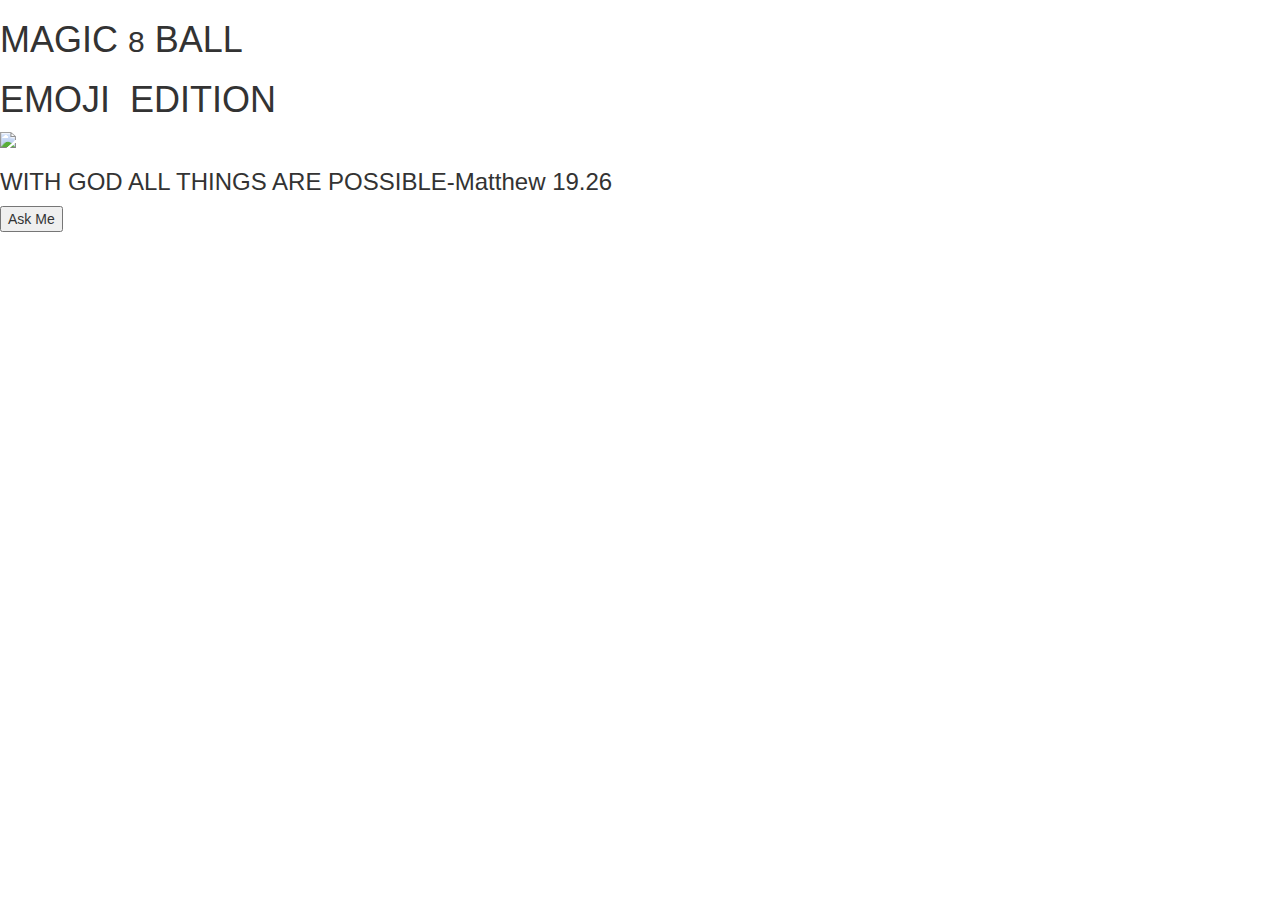
==== index.html @ ed42eb34 "8-Ball final project" ====
<!DOCTYPE html>
<html lang="en">

<head>
    <meta charset="utf-8">
    <meta http-equiv="X-UA-Compatible" content="IE=edge">
    <meta name="viewport" content="width=device-width, initial-scale=1">

    <title>8-BALL</title>

    <link href="https://cdn.jsdelivr.net/npm/bootstrap@5.1.3/dist/css/bootstrap.min.css" rel="stylesheet"
        integrity="sha384-1BmE4kWBq78iYhFldvKuhfTAU6auU8tT94WrHftjDbrCEXSU1oBoqyl2QvZ6jIW3" crossorigin="anonymous">
    <link rel="preconnect" href="https://fonts.googleapis.com">
    <link rel="preconnect" href="https://fonts.gstatic.com" crossorigin>
    <link href="https://fonts.googleapis.com/css2?family=Lato&family=Roboto+Slab&display=swap" rel="stylesheet">
    <link rel="stylesheet" href="https://maxcdn.bootstrapcdn.com/bootstrap/3.4.1/css/bootstrap.min.css">
    <link href='https://fonts.googleapis.com/css?family=Open+Sans:400italic,400,700|Montserrat:400,700' rel='stylesheet'
        type='text/css'>
    <link rel="stylesheet" href="css/styles2.css">

    <script src="https://ajax.googleapis.com/ajax/libs/jquery/3.6.0/jquery.min.js" defer></script>
    <script src="https://maxcdn.bootstrapcdn.com/bootstrap/3.4.1/js/bootstrap.min.js" defer></script>
    <script src='https://ajax.googleapis.com/ajax/libs/jquery/1.12.2/jquery.min.js' defer></script>
    <script src="https://ajax.googleapis.com/ajax/libs/jqueryui/1.11.3/jquery-ui.min.js" defer></script>
    <script src="https://cdn.jsdelivr.net/npm/bootstrap@5.1.3/dist/js/bootstrap.bundle.min.js"
        integrity="sha384-ka7Sk0Gln4gmtz2MlQnikT1wXgYsOg+OMhuP+IlRH9sENBO0LRn5q+8nbTov4+1p" crossorigin="anonymous"
        defer>
    </script>
    <script src="https://kit.fontawesome.com/16ef79e6fd.js" crossorigin="anonymous" defer></script>
</head>

<body>
    <div class="page">

        <header>
            <h1>MAGIC&nbsp;<span class="h2">8</span>&nbsp;BALL</h1>
        </header>

        <header>
            <h1>EMOJI&nbsp;&nbsp;EDITION</h1>
        </header>

        <div class="ball">
            <img id="8ball"
                src="https://s3.amazonaws.com/media.skillcrush.com/skillcrush/wp-content/uploads/2016/09/magic8ballQuestion.png">
            <p id="answer" class="answer hide">Answer </p>

            <div class="Circle">

            </div>
           <h3>WITH GOD ALL THINGS ARE POSSIBLE-Matthew 19.26</h3>
        </div>

        <div class="button">
            <button id="questionButton">Ask Me </button>
        </div>


        <script type="text/javascript">
            //Select the element on the page to interact with!

            let button = document.querySelector("button");
            let anwser = document.querySelector("#answer")

            // Add a click event to the button
            button.addEventListener("click", function () {

                //Create Array
                // Adding my Answers 
                const answers = [
                    "<span style='font-size:150px;'>&#128079;</span>",
                    "<span style='font-size:150px;'>&#128513;</span>",
                    "<span style='font-size:150px;'>&#128512;</span>",
                    "<span style='font-size:150px;'>&#128514;</span>",
                    "<span style='font-size:150px;'>&#128516;</span>",
                    "<span style='font-size:150px;'>&#128517;</span>",
                    "<span style='font-size:150px;'>&#128518;</span>",
                    "<span style='font-size:150px;'>&#128519;</span>",
                    "<span style='font-size:150px;'>&#128521;</span>",
                    "<span style='font-size:150px;'>&#128522;</span>",
                    "<span style='font-size:150px;'>&#128523;</span>",
                    "<span style='font-size:150px;'>&#128524;</span>",
                    "<span style='font-size:150px;'>&#128525;</span>",
                    "<span style='font-size:150px;'>&#128526;</span>",
                    "<span style='font-size:150px;'>&#128527;</span>",
                    "<span style='font-size:150px;'>&#128528;</span>",
                    "<span style='font-size:150px;'>&#128530;</span>",
                    "<span style='font-size:150px;'>&#128531;</span>",
                    "<span style='font-size:150px;'>&#128532;</span>",
                    "<span style='font-size:150px;'>&#128533;</span>",
                    "<span style='font-size:150px;'>&#128534;</span>",
                    "<span style='font-size:150px;'>&#128535;</span>",
                    "<span style='font-size:150px;'>&#128536;</span>",
                    "<span style='font-size:150px;'>&#128538;</span>",
                    "<span style='font-size:150px;'>&#128540;</span>",
                    "<span style='font-size:150px;'>&#128542;</span>",
                    "<span style='font-size:150px;'>&#128543;</span>",
                    "<span style='font-size:150px;'>&#128544;</span>",
                    "<span style='font-size:150px;'>&#128546;</span>",
                    "<span style='font-size:150px;'>&#128551;</span>",
                    "<span style='font-size:150px;'>&#128552;</span>",
                    "<span style='font-size:150px;'>&#128553;</span>",
                    "<span style='font-size:150px;'>&#128556;</span>",
                    "<span style='font-size:150px;'>&#128557;</span>",
                    "<span style='font-size:150px;'>&#128562;</span>",
                    "<span style='font-size:150px;'>&#128563;</span>",
                    "<span style='font-size:150px;'>&#128564;</span>",
                    "<span style='font-size:150px;'>&#128565;</span>",
                    "<span style='font-size:150px;'>&#128591;</span>",
                    "<span style='font-size:150px;'>&#129297;</span>",
                    "<span style='font-size:150px;'>&#129300;</span>",
                    "<span style='font-size:150px;'>&#129303;</span>",
                    "<span style='font-size:150px;'>&#129309;</span>",
                    "<span style='font-size:150px;'>&#129314;</span>",
                    "<span style='font-size:150px;'>&#129319;</span>",
                    "<span style='font-size:150px;'>&#129320;</span>",
                    "<span style='font-size:150px;'>&#129321;</span>",
                    "<span style='font-size:150px;'>&#129322;</span>",
                    "<span style='font-size:150px;'>&#129323;</span>",
                    "<span style='font-size:150px;'>&#129324;</span>",
                    "<span style='font-size:150px;'>&#129325;</span>",
                    "<span style='font-size:150px;'>&#129327;</span>",
                    "<span style='font-size:150px;'>&#129330;</span>",
                    "<span style='font-size:150px;'>&#129488;</span>",
                    "<span style='font-size:150px;'>&#129505;</span>"
                ];

                //Generate random number once 




                //Generate a random number 

                const random_Number = Math.random() * answers.length;



                //Turn Random number using the key above.
                const randomNumberFloor = Math.floor(random_Number)



                //alert(answers[randomNumberFloor]);
                anwser.innerHTML = answers[randomNumberFloor];

                //Display the answer 
                answer.classList.remove("hide");
                setTimeout(function () {
                    answer.classList.add("hide")
                }, 4000)



            });
        </script>

    </div>
</body>

</html>
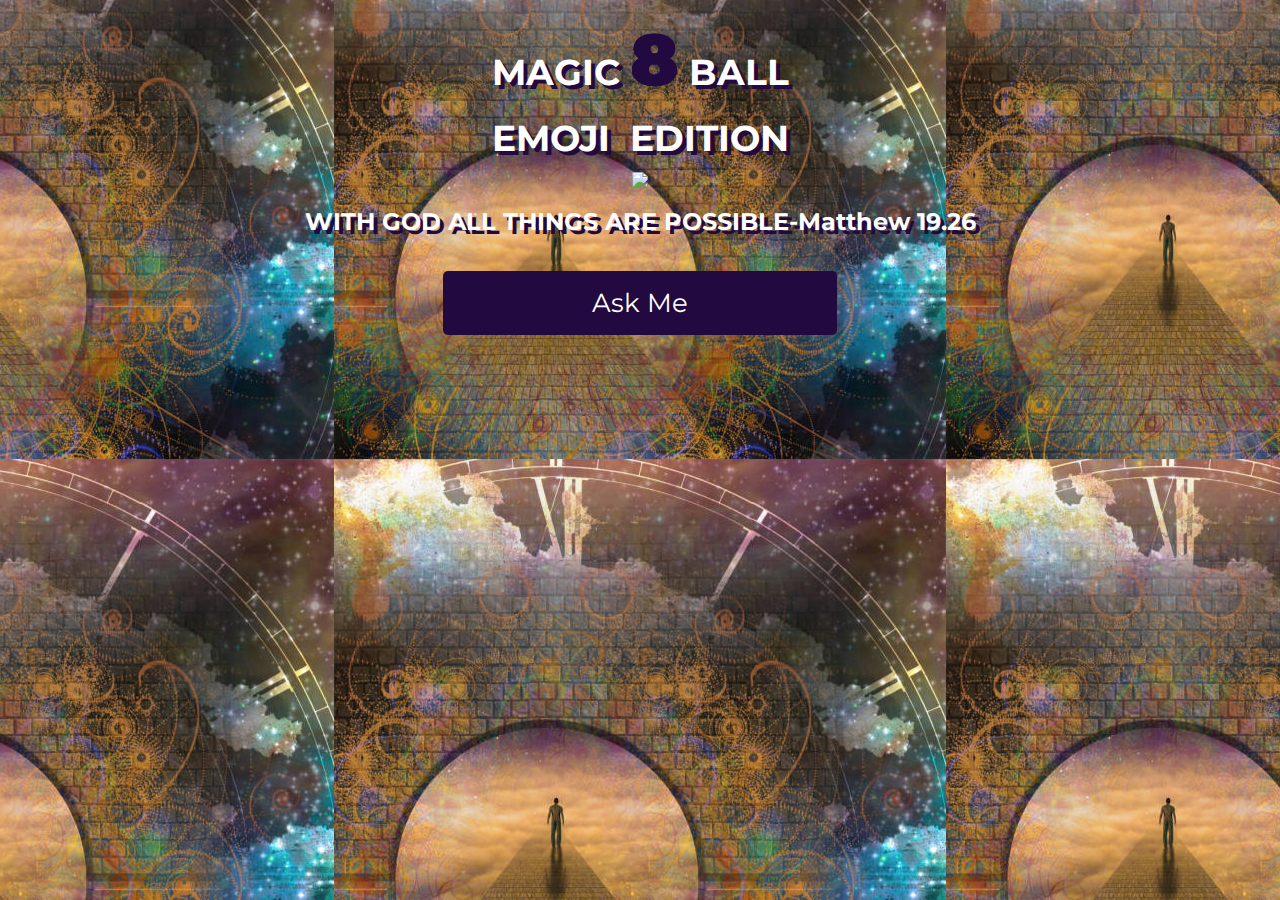
==== commit e7de6035: "added audio" ====
--- a/index.html
+++ b/index.html
@@ -16,7 +16,7 @@
     <link rel="stylesheet" href="https://maxcdn.bootstrapcdn.com/bootstrap/3.4.1/css/bootstrap.min.css">
     <link href='https://fonts.googleapis.com/css?family=Open+Sans:400italic,400,700|Montserrat:400,700' rel='stylesheet'
         type='text/css'>
-    <link rel="stylesheet" href="css/styles2.css">
+    <link rel="stylesheet" href="css/styles.css">
 
     <script src="https://ajax.googleapis.com/ajax/libs/jquery/3.6.0/jquery.min.js" defer></script>
     <script src="https://maxcdn.bootstrapcdn.com/bootstrap/3.4.1/js/bootstrap.min.js" defer></script>
@@ -54,6 +54,8 @@
         <div class="button">
             <button id="questionButton">Ask Me </button>
         </div>
+
+        <audio src="assets/inspire.mp3"></audio>
 
 
         <script type="text/javascript">
--- a/css/styles.css
+++ b/css/styles.css
@@ -0,0 +1,85 @@
+body {
+    background: rgb(34, 9, 63, 0.3) url("../img/spiritual\ awakening1.jpg") repeat center;
+}
+
+.page {
+    max-width: 960px;
+    min-width: 300px;
+    margin: 0 auto;
+  
+  }
+  
+  html {
+    font-family:Verdana, Geneva, Tahoma, sans-serif;
+    font-size: 16px;
+    color: rgb(255, 255, 255);
+    margin: 0px;
+    padding: 0px;
+    text-align: center;
+  }
+  
+  header {
+    text-align: center;
+  }
+  
+  .h2 {
+    font-size: 60px;
+    font-size: 2em;
+    color: rgb(34, 9, 63);
+    text-shadow: 0px 0px;
+    font-weight: bolder;
+  }
+
+  h1, h3, h4, h5, h6 {
+    font-family: "Montserrat", sans-serif;
+    font-weight: bolder;
+    color: rgb(255, 255, 255);
+    text-shadow: 4px 4px rgb(34, 9, 63);
+  }
+  
+  .ball {
+  position: relative;
+  }
+
+  .ball img{
+    width: 100%;
+    max-width: 40em;
+  }
+
+  .answer {
+    color: rgb(255, 255, 255);
+    text-transform: uppercase;
+    margin: 0;
+    position: absolute;
+    top: 19.5%;
+    left: 40.5%;
+    width: 150px;
+    font-size: 200%;
+    border-radius: 65%;
+    height:150px;
+    font-weight: bold;
+  }
+
+  .hide {
+  opacity: 0;
+  }
+  
+  #questionButton {
+    font-family: "Montserrat", sans-serif;
+    font-size: 30px;
+    font-size: 1.875em;
+    color: rgb(255, 255, 255);
+    background-color: rgb(34, 9, 63);
+    border-radius: 5px;
+    border: none;
+    padding: .5em 1em;
+    width: 80%;
+    max-width: 15em;
+    margin-top: 1em;
+  }
+  
+  footer p {
+    text-transform: uppercase;
+    font-size: 12px;
+    font-size: .75em;
+  }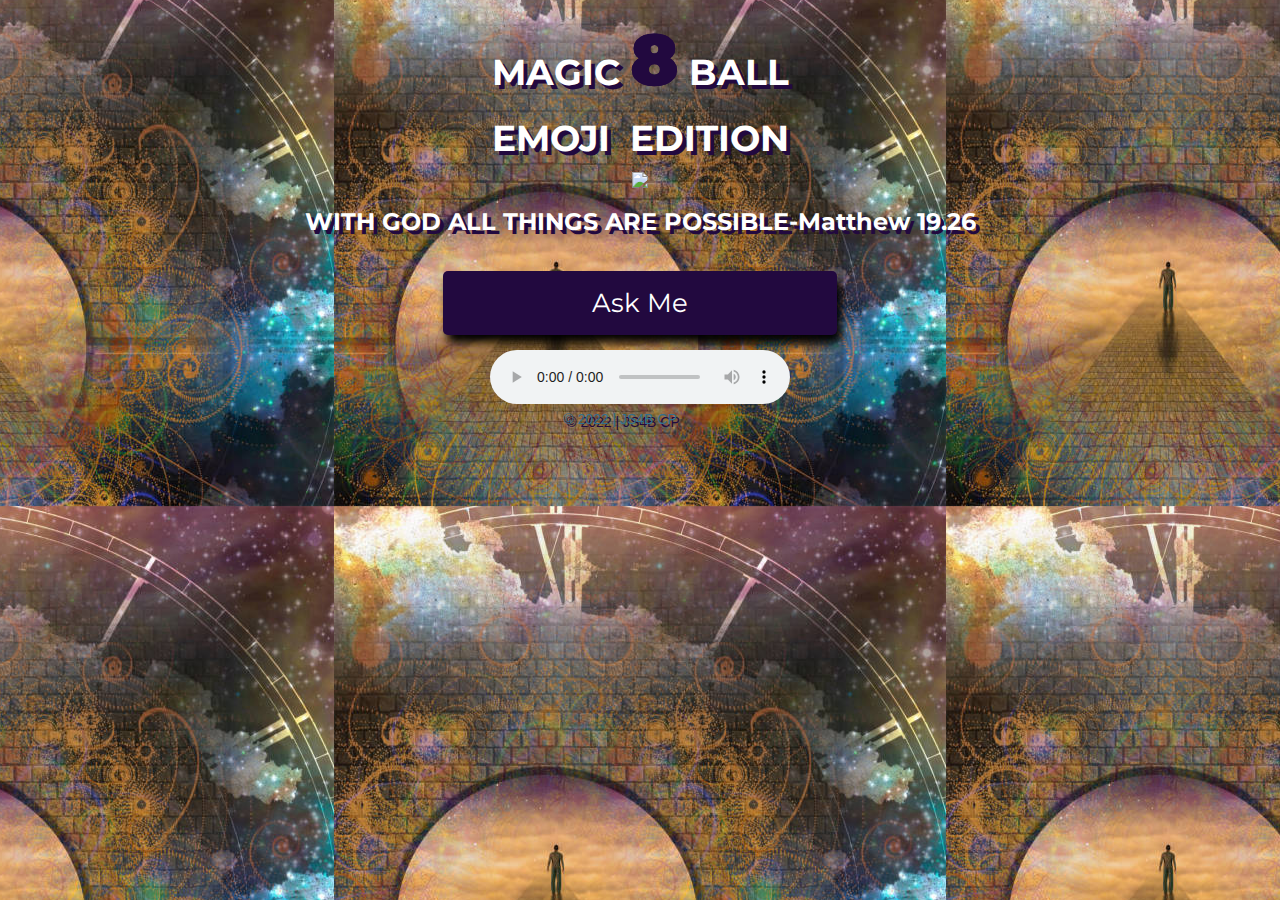
==== commit ebd9d083: "added footer and links" ====
--- a/index.html
+++ b/index.html
@@ -55,7 +55,10 @@
             <button id="questionButton">Ask Me </button>
         </div>
 
-        <audio src="assets/inspire.mp3"></audio>
+        <audio controls>
+            <source src="assets/inspire.mp3" type="audio/mpeg">
+        </audio>
+
 
 
         <script type="text/javascript">
@@ -158,6 +161,14 @@
         </script>
 
     </div>
+
+    <footer class="text-info fs-2">&copy; 2022 | JS4B CP
+        <a href="https://www.worldvision.org/christian-faith-news-stories/keys-powerful-prayer-life-2022" target="_blank"><i class="fa-solid fa-person-praying"></i></a>
+        <a href="https://www.kingjamesbibleonline.org/" target="_blank"><i class="fa-solid fa-book-bible"></i></a>
+        <a href="https://www.youtube.com/watch?v=B6fA35Ved-Y&list=PLfeLRAbgkxUiHSRsq1E7wgj-DTbsWS9hW" target="_blank"><i class="fa-solid fa-dove"></i></a>
+        <a href="https://kindredgrace.com/how-to-pray-for-other-people/" target="_blank"><i class="fa-solid fa-hands-praying"></i></a>
+    </footer>
+    
 </body>
 
 </html>--- a/css/styles.css
+++ b/css/styles.css
@@ -1,85 +1,114 @@
 body {
-    background: rgb(34, 9, 63, 0.3) url("../img/spiritual\ awakening1.jpg") repeat center;
+  background: rgb(34, 9, 63, 0.3) url("../img/spiritual\ awakening1.jpg") repeat center;
 }
 
 .page {
-    max-width: 960px;
-    min-width: 300px;
-    margin: 0 auto;
-  
-  }
-  
-  html {
-    font-family:Verdana, Geneva, Tahoma, sans-serif;
-    font-size: 16px;
-    color: rgb(255, 255, 255);
-    margin: 0px;
-    padding: 0px;
-    text-align: center;
-  }
-  
-  header {
-    text-align: center;
-  }
-  
-  .h2 {
-    font-size: 60px;
-    font-size: 2em;
-    color: rgb(34, 9, 63);
-    text-shadow: 0px 0px;
-    font-weight: bolder;
-  }
+  max-width: 960px;
+  min-width: 300px;
+  margin: 0 auto;
 
-  h1, h3, h4, h5, h6 {
-    font-family: "Montserrat", sans-serif;
-    font-weight: bolder;
-    color: rgb(255, 255, 255);
-    text-shadow: 4px 4px rgb(34, 9, 63);
-  }
-  
-  .ball {
+}
+
+html {
+  font-family: Verdana, Geneva, Tahoma, sans-serif;
+  font-size: 16px;
+  color: rgb(255, 255, 255);
+  margin: 0px;
+  padding: 0px;
+  text-align: center;
+}
+
+header {
+  text-align: center;
+}
+
+.h2 {
+  font-size: 60px;
+  font-size: 2em;
+  color: rgb(34, 9, 63);
+  text-shadow: 0px 0px;
+  font-weight: bolder;
+}
+
+h1,
+h3,
+h4,
+h5,
+h6 {
+  font-family: "Montserrat", sans-serif;
+  font-weight: bolder;
+  color: rgb(255, 255, 255);
+  text-shadow: 4px 4px rgb(34, 9, 63);
+}
+
+.ball {
   position: relative;
-  }
+}
 
-  .ball img{
-    width: 100%;
-    max-width: 40em;
-  }
+.ball img {
+  width: 100%;
+  max-width: 40em;
+}
 
-  .answer {
-    color: rgb(255, 255, 255);
-    text-transform: uppercase;
-    margin: 0;
-    position: absolute;
-    top: 19.5%;
-    left: 40.5%;
-    width: 150px;
-    font-size: 200%;
-    border-radius: 65%;
-    height:150px;
-    font-weight: bold;
-  }
+.answer {
+  color: rgb(255, 255, 255);
+  text-transform: uppercase;
+  margin: 0;
+  position: absolute;
+  top: 19.5%;
+  left: 40.5%;
+  width: 150px;
+  font-size: 200%;
+  border-radius: 65%;
+  height: 150px;
+  font-weight: bold;
+}
 
-  .hide {
+.hide {
   opacity: 0;
-  }
-  
-  #questionButton {
-    font-family: "Montserrat", sans-serif;
-    font-size: 30px;
-    font-size: 1.875em;
-    color: rgb(255, 255, 255);
-    background-color: rgb(34, 9, 63);
-    border-radius: 5px;
-    border: none;
-    padding: .5em 1em;
-    width: 80%;
-    max-width: 15em;
-    margin-top: 1em;
-  }
-  
-  footer p {
-    text-transform: uppercase;
-    font-size: 12px;
-    font-size: .75em;
-  }+}
+
+#questionButton {
+  font-family: "Montserrat", sans-serif;
+  font-size: 30px;
+  font-size: 1.875em;
+  color: rgb(255, 255, 255);
+  background-color: rgb(34, 9, 63);
+  border-radius: 5px;
+  border: none;
+  padding: .5em 1em;
+  width: 80%;
+  max-width: 15em;
+  margin-top: 1em;
+  margin-bottom: 15px;
+  box-shadow: 4px 8px 10px rgb(0, 0, 0);
+}
+
+/* footer */
+footer {
+  text-shadow: 3px 3px rgb(34, 9, 63);
+}
+
+.fa-solid {
+  margin: 5px;
+}
+
+.fa-person-praying {
+  color: rgb(34, 9, 63);
+  text-shadow: 3px 3px 3px rgb(255, 255, 255);
+}
+
+.fa-book-bible {
+  color: rgb(34, 9, 63);
+  text-shadow: 3px 3px rgb(255, 255, 255);
+}
+
+.fa-dove {
+  color: rgb(255, 255, 255);
+  text-shadow: 5px 5px 5px rgb(49, 112, 143);
+}
+
+.fa-hands-praying {
+  color: rgb(34, 9, 63);
+  text-shadow: 3px 3px 3px rgb(255, 255, 255);
+}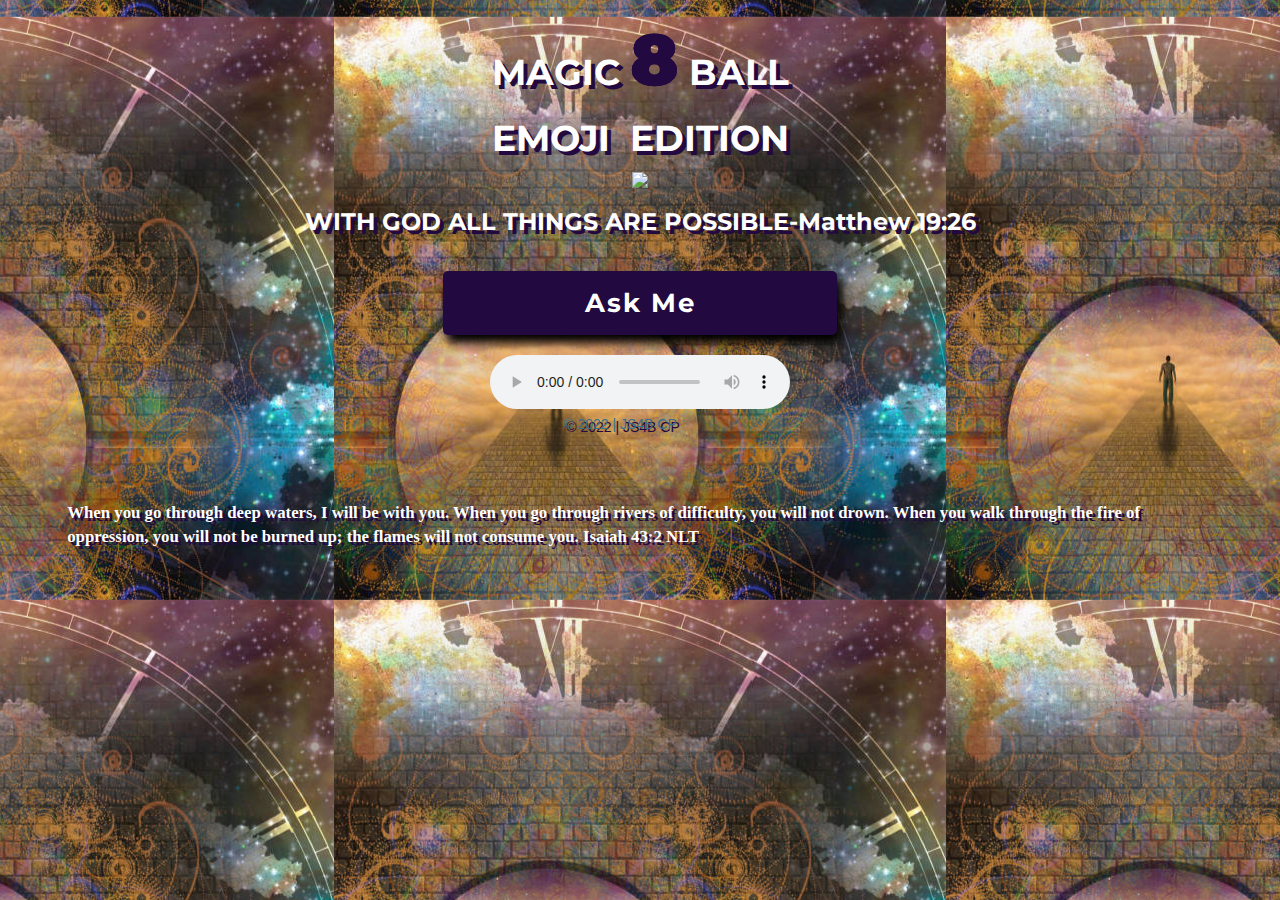
==== commit 12e5c185: "added bible verses" ====
--- a/index.html
+++ b/index.html
@@ -48,7 +48,7 @@
             <div class="Circle">
 
             </div>
-           <h3>WITH GOD ALL THINGS ARE POSSIBLE-Matthew 19.26</h3>
+           <a href="https://www.kingjamesbibleonline.org/Matthew-Chapter-19/"><h3> WITH GOD ALL THINGS ARE POSSIBLE-Matthew 19:26</h3></a>
         </div>
 
         <div class="button">
@@ -167,6 +167,7 @@
         <a href="https://www.kingjamesbibleonline.org/" target="_blank"><i class="fa-solid fa-book-bible"></i></a>
         <a href="https://www.youtube.com/watch?v=B6fA35Ved-Y&list=PLfeLRAbgkxUiHSRsq1E7wgj-DTbsWS9hW" target="_blank"><i class="fa-solid fa-dove"></i></a>
         <a href="https://kindredgrace.com/how-to-pray-for-other-people/" target="_blank"><i class="fa-solid fa-hands-praying"></i></a>
+        <a href="https://www.kingjamesbibleonline.org/Isaiah-Chapter-43/"><p>When you go through deep waters, I will be with you. When you go through rivers of difficulty, you will not drown. When you walk through the fire of oppression, you will not be burned up; the flames will not consume you. Isaiah 43:2 NLT</p></a>
     </footer>
     
 </body>
--- a/css/styles.css
+++ b/css/styles.css
@@ -55,7 +55,7 @@
   text-transform: uppercase;
   margin: 0;
   position: absolute;
-  top: 19.5%;
+  top: 18.5%;
   left: 40.5%;
   width: 150px;
   font-size: 200%;
@@ -72,6 +72,8 @@
   font-family: "Montserrat", sans-serif;
   font-size: 30px;
   font-size: 1.875em;
+  font-weight: bolder;
+  letter-spacing: 2px;
   color: rgb(255, 255, 255);
   background-color: rgb(34, 9, 63);
   border-radius: 5px;
@@ -80,13 +82,28 @@
   width: 80%;
   max-width: 15em;
   margin-top: 1em;
-  margin-bottom: 15px;
+  margin-bottom: 20px;
   box-shadow: 4px 8px 10px rgb(0, 0, 0);
+}
+
+a:hover {
+  text-decoration: none;
+  color: rgb(49, 112, 143);
 }
 
 /* footer */
 footer {
   text-shadow: 3px 3px rgb(34, 9, 63);
+}
+
+p {
+  color: rgb(255, 255, 255);
+  text-align: left;
+  text-shadow: 3px 3px rgb(34, 9, 63);
+  font-family: cursive;
+  font-weight: bolder;
+  font-size: larger;
+  margin: 4em;
 }
 
 .fa-solid {
